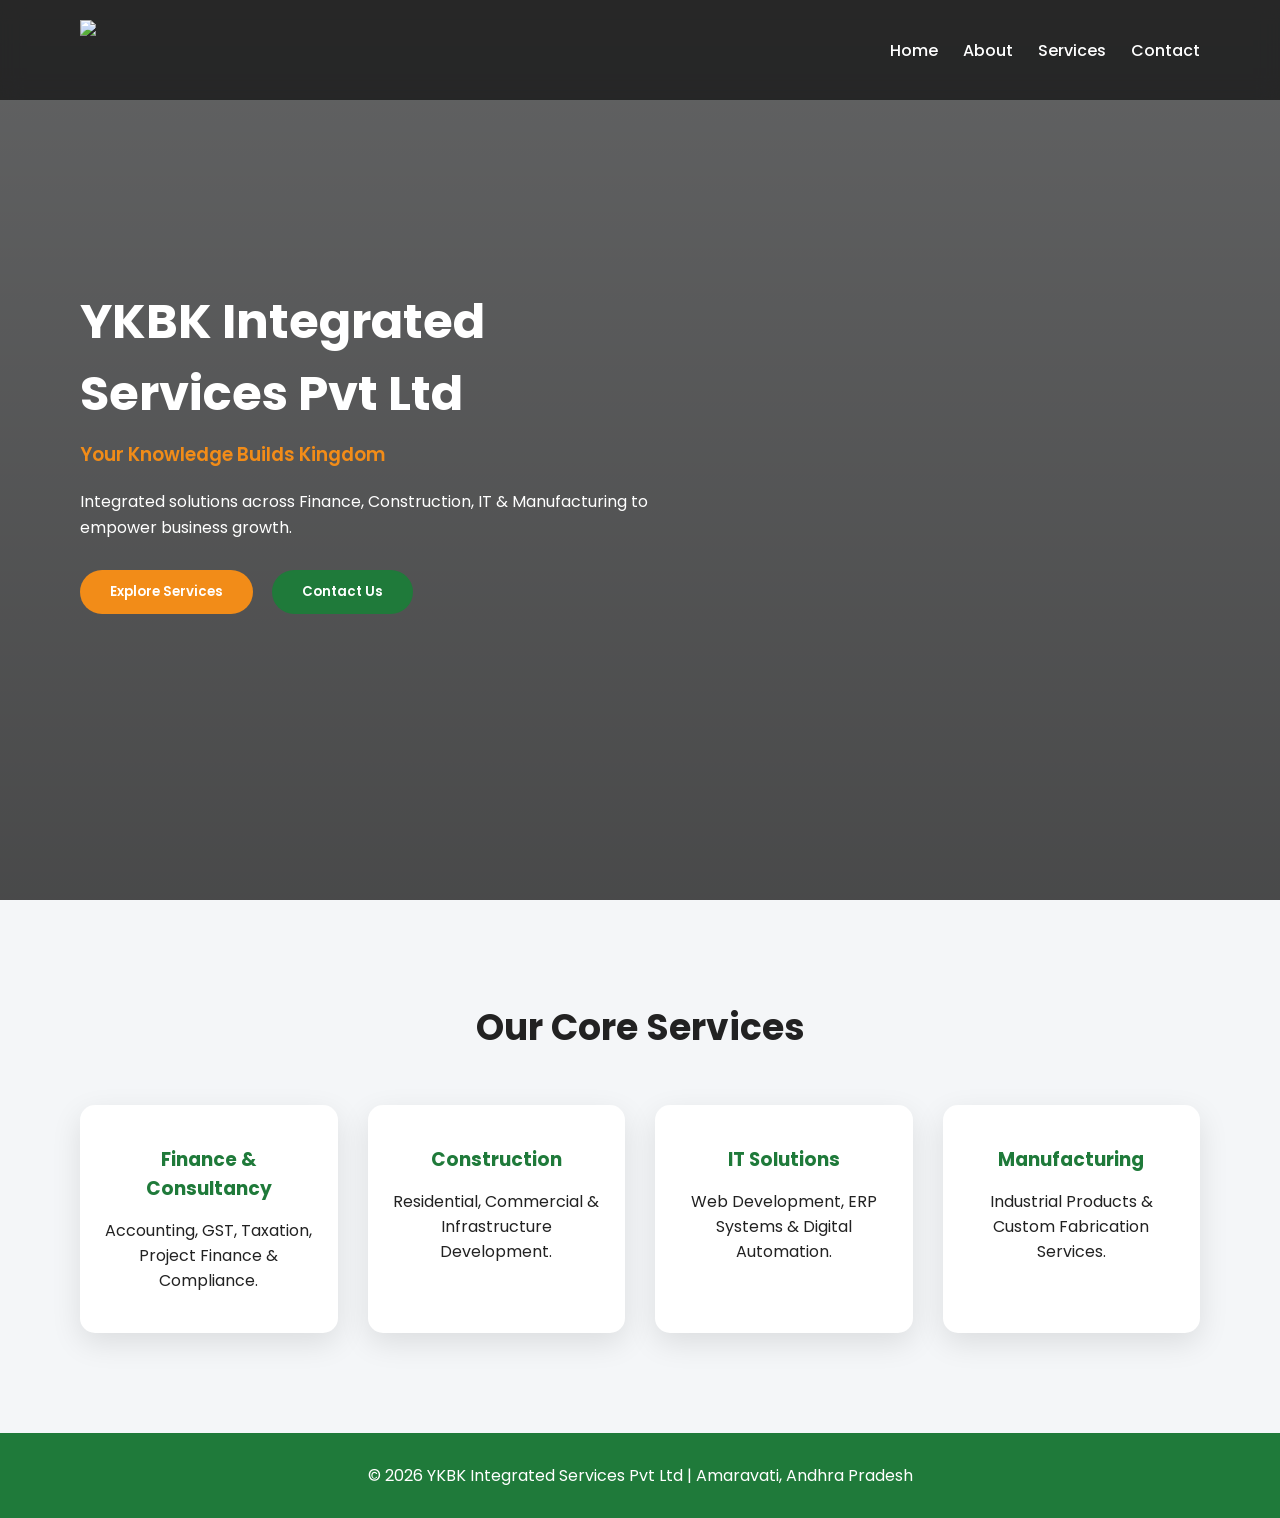
==== index.html @ 379ed56a "commit" ====
<!DOCTYPE html>
<html lang="en">
<head>
<meta charset="UTF-8">
<meta name="viewport" content="width=device-width, initial-scale=1.0">
<title>YKBK Integrated Services Pvt Ltd</title>
<link rel="icon" type="image/png" href="C:\Users\sahit\OneDrive\Desktop\ykbk\favicon.ico">

<link href="https://fonts.googleapis.com/css2?family=Poppins:wght@300;400;600;700&display=swap" rel="stylesheet">

<style>
*{
margin:0;
padding:0;
box-sizing:border-box;
font-family:'Poppins',sans-serif;
}

body{
background:#f4f6f8;
color:#222;
overflow-x:hidden;
}

/* NAVBAR */
nav{
position:fixed;
width:100%;
padding:20px 80px;
display:flex;
justify-content:space-between;
align-items:center;
background:rgba(0,0,0,0.6);
backdrop-filter:blur(10px);
z-index:1000;
}

nav h2{
color:#fff;
font-weight:700;
}

nav ul{
display:flex;
list-style:none;
}

nav ul li{
margin-left:25px;
}

nav ul li a{
color:#fff;
text-decoration:none;
font-weight:500;
transition:0.3s;
}

nav ul li a:hover{
color:#f28c18;
}

/* HERO SECTION */
.hero{
height:100vh;
background:linear-gradient(rgba(0,0,0,0.6),rgba(0,0,0,0.7)),
url('https://images.unsplash.com/photo-1507679799987-c73779587ccf') center/cover;
display:flex;
align-items:center;
padding:0 80px;
color:white;
}

.hero-content{
max-width:600px;
animation:fadeUp 1.5s ease forwards;
}

.hero h1{
font-size:48px;
margin-bottom:10px;
}

.hero h3{
color:#f28c18;
font-weight:600;
margin-bottom:20px;
}

.hero p{
margin-bottom:30px;
line-height:1.6;
}

.btn{
padding:12px 30px;
margin-right:15px;
border:none;
cursor:pointer;
border-radius:30px;
font-weight:600;
transition:0.4s;
}

.btn-primary{
background:#f28c18;
color:#fff;
}

.btn-primary:hover{
background:#1f7a3a;
transform:translateY(-3px);
}

.btn-secondary{
background:#1f7a3a;
color:#fff;
}

.btn-secondary:hover{
background:#f28c18;
transform:translateY(-3px);
}
.logo{
height:60px;
}

/* SERVICES */
.section{
padding:100px 80px;
text-align:center;
}

.section h2{
margin-bottom:50px;
font-size:36px;
position:relative;
}

.services{
display:grid;
grid-template-columns:repeat(auto-fit,minmax(250px,1fr));
gap:30px;
}

.card{
background:#fff;
padding:40px 20px;
border-radius:15px;
box-shadow:0 10px 30px rgba(0,0,0,0.1);
transition:0.4s;
opacity:0;
transform:translateY(50px);
}

.card.show{
opacity:1;
transform:translateY(0);
}

.card:hover{
transform:translateY(-10px);
}

.card h3{
margin-bottom:15px;
color:#1f7a3a;
}

/* FOOTER */
footer{
background:#1f7a3a;
color:#fff;
text-align:center;
padding:30px;
}

/* ANIMATIONS */
@keyframes fadeUp{
from{
opacity:0;
transform:translateY(50px);
}
to{
opacity:1;
transform:translateY(0);
}
}

</style>
</head>
<body>

<!-- NAVBAR -->
<nav>
<img src="C:\Users\sahit\OneDrive\Desktop\ykbk\logo.png" class="logo">
<ul>
<li><a href="#">Home</a></li>
<li><a href="#">About</a></li>
<li><a href="#">Services</a></li>
<li><a href="#">Contact</a></li>
</ul>
</nav>

<!-- HERO -->
<section class="hero">
<div class="hero-content">
<h1>YKBK Integrated Services Pvt Ltd</h1>
<h3>Your Knowledge Builds Kingdom</h3>
<p>Integrated solutions across Finance, Construction, IT & Manufacturing to empower business growth.</p>
<button class="btn btn-primary">Explore Services</button>
<button class="btn btn-secondary">Contact Us</button>
</div>
</section>

<!-- SERVICES -->
<section class="section">
<h2>Our Core Services</h2>
<div class="services">
<div class="card">
<h3>Finance & Consultancy</h3>
<p>Accounting, GST, Taxation, Project Finance & Compliance.</p>
</div>
<div class="card">
<h3>Construction</h3>
<p>Residential, Commercial & Infrastructure Development.</p>
</div>
<div class="card">
<h3>IT Solutions</h3>
<p>Web Development, ERP Systems & Digital Automation.</p>
</div>
<div class="card">
<h3>Manufacturing</h3>
<p>Industrial Products & Custom Fabrication Services.</p>
</div>
</div>
</section>

<!-- FOOTER -->
<footer>
©️ 2026 YKBK Integrated Services Pvt Ltd | Amaravati, Andhra Pradesh
</footer>

<script>
/* Scroll Animation */
window.addEventListener("scroll", function(){
let cards = document.querySelectorAll(".card");
let triggerBottom = window.innerHeight * 0.85;

cards.forEach(card => {
let boxTop = card.getBoundingClientRect().top;
if(boxTop < triggerBottom){
card.classList.add("show");
}
});
});
</script>

</body>
</html>
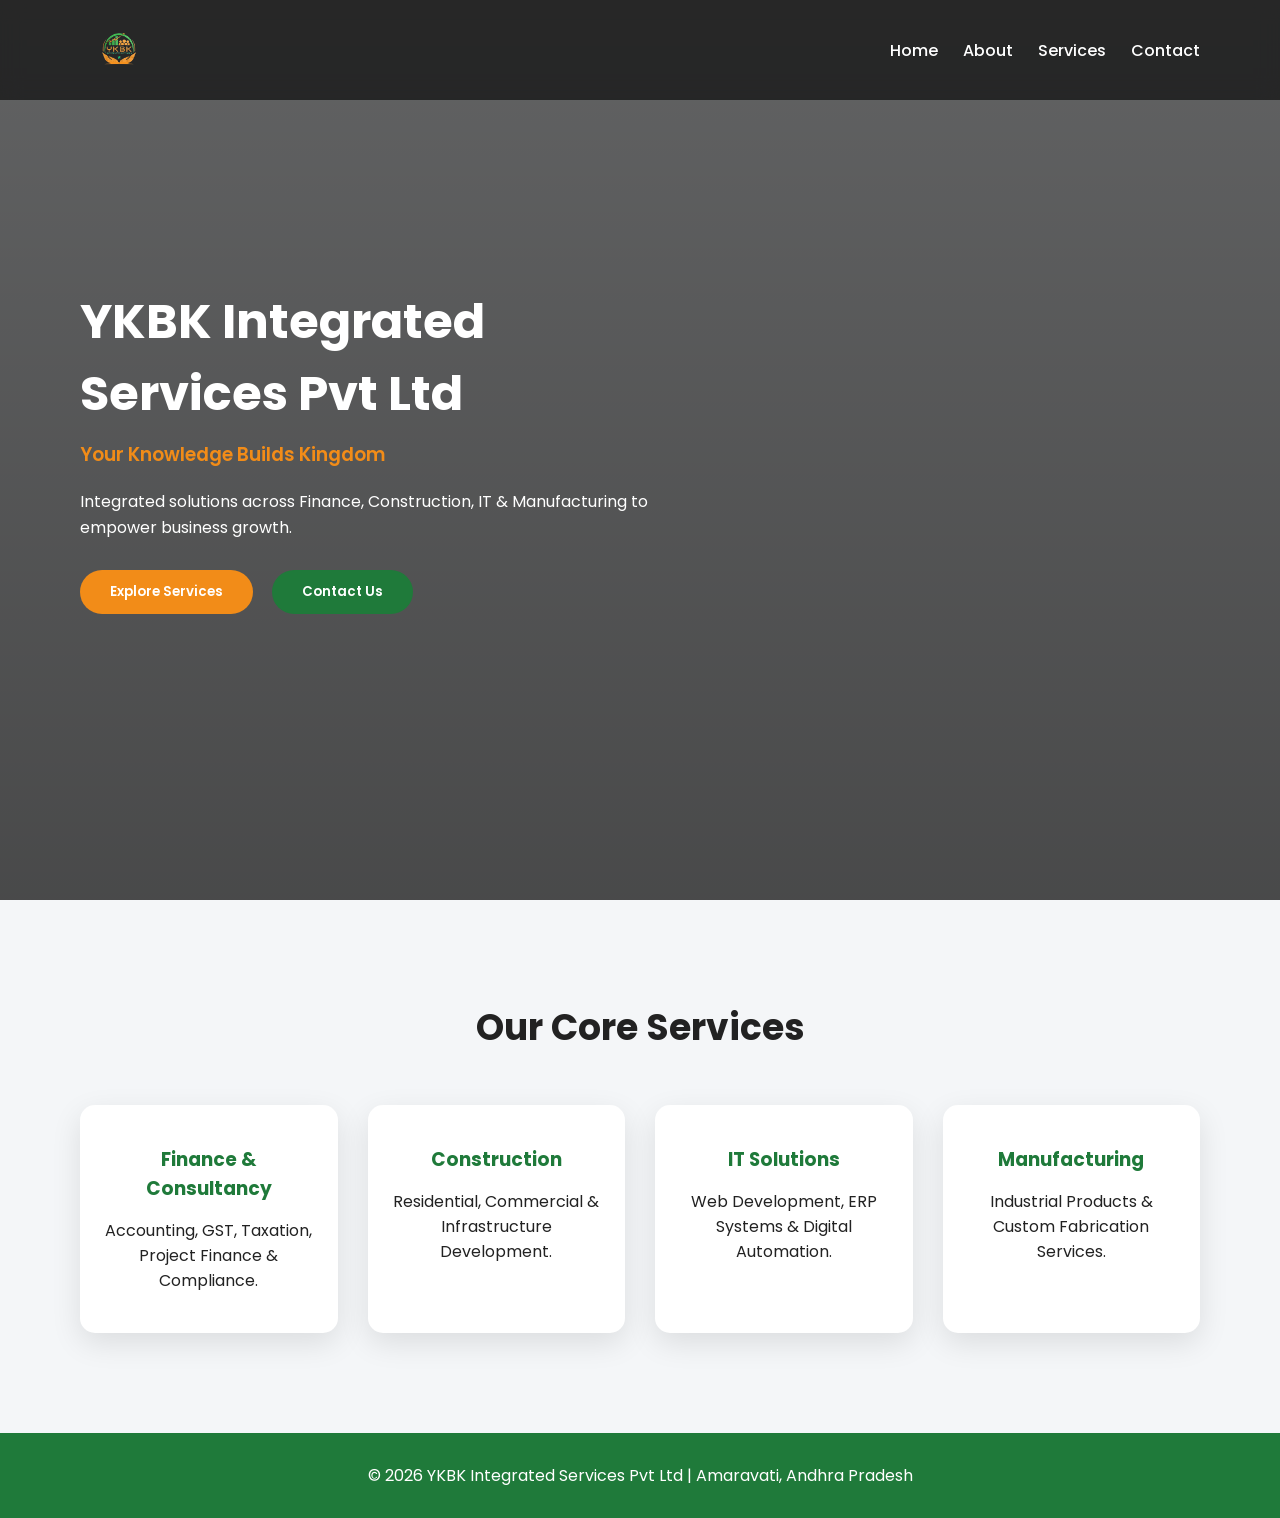
==== commit 47d4f055: "updated" ====
--- a/index.html
+++ b/index.html
@@ -4,7 +4,7 @@
 <meta charset="UTF-8">
 <meta name="viewport" content="width=device-width, initial-scale=1.0">
 <title>YKBK Integrated Services Pvt Ltd</title>
-<link rel="icon" type="image/png" href="C:\Users\sahit\OneDrive\Desktop\ykbk\favicon.ico">
+<link rel="icon" type="image/x-icon" href="favicon.ico">
 
 <link href="https://fonts.googleapis.com/css2?family=Poppins:wght@300;400;600;700&display=swap" rel="stylesheet">
 
@@ -193,7 +193,7 @@
 
 <!-- NAVBAR -->
 <nav>
-<img src="C:\Users\sahit\OneDrive\Desktop\ykbk\logo.png" class="logo">
+<img src="logo.png" class="logo">
 <ul>
 <li><a href="#">Home</a></li>
 <li><a href="#">About</a></li>
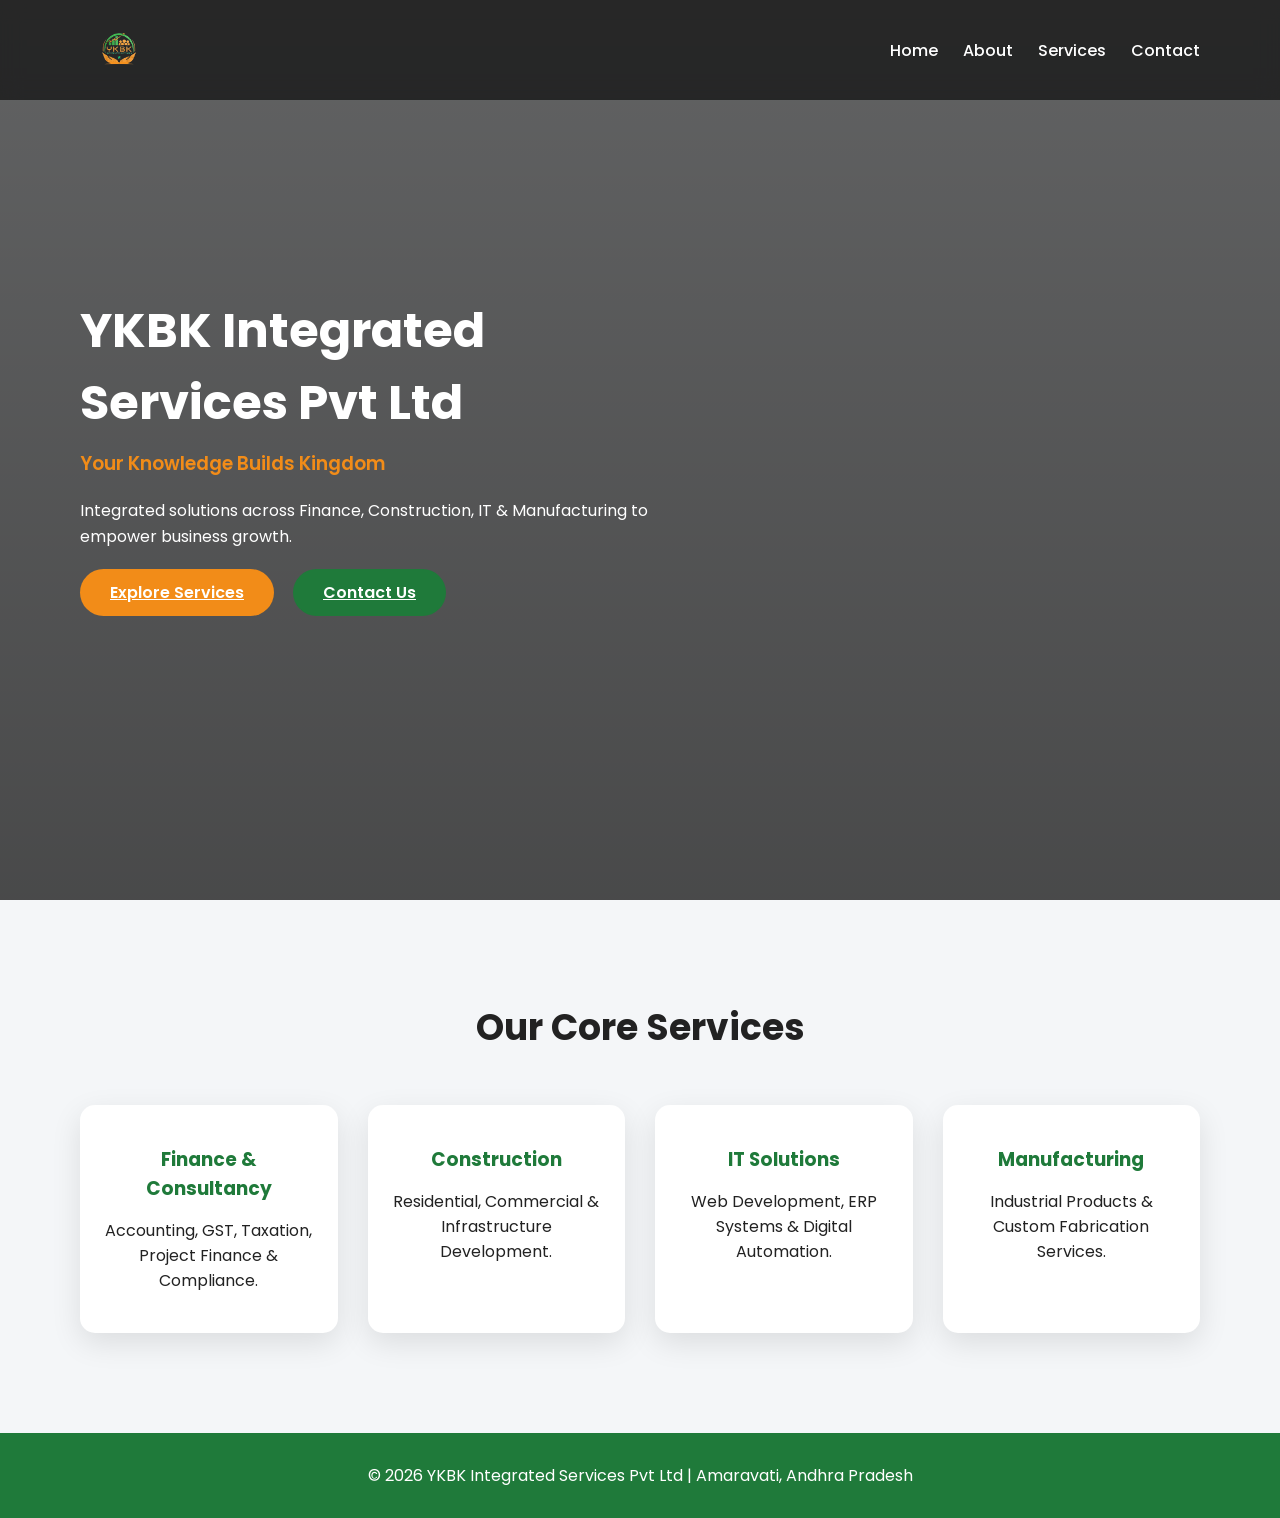
==== commit ed057b3d: "committed" ====
--- a/index.html
+++ b/index.html
@@ -195,10 +195,10 @@
 <nav>
 <img src="logo.png" class="logo">
 <ul>
-<li><a href="#">Home</a></li>
-<li><a href="#">About</a></li>
-<li><a href="#">Services</a></li>
-<li><a href="#">Contact</a></li>
+<li><a href="index.html">Home</a></li>
+<li><a href="about.html">About</a></li>
+<li><a href="services.html">Services</a></li>
+<li><a href="contact.html">Contact</a></li>
 </ul>
 </nav>
 
@@ -208,13 +208,13 @@
 <h1>YKBK Integrated Services Pvt Ltd</h1>
 <h3>Your Knowledge Builds Kingdom</h3>
 <p>Integrated solutions across Finance, Construction, IT & Manufacturing to empower business growth.</p>
-<button class="btn btn-primary">Explore Services</button>
-<button class="btn btn-secondary">Contact Us</button>
+<a href="services.html" class="btn btn-primary">Explore Services</a>
+<a href="contact.html" class="btn btn-secondary">Contact Us</a>
 </div>
 </section>
 
 <!-- SERVICES -->
-<section class="section">
+<section id="services" class="section">
 <h2>Our Core Services</h2>
 <div class="services">
 <div class="card">
